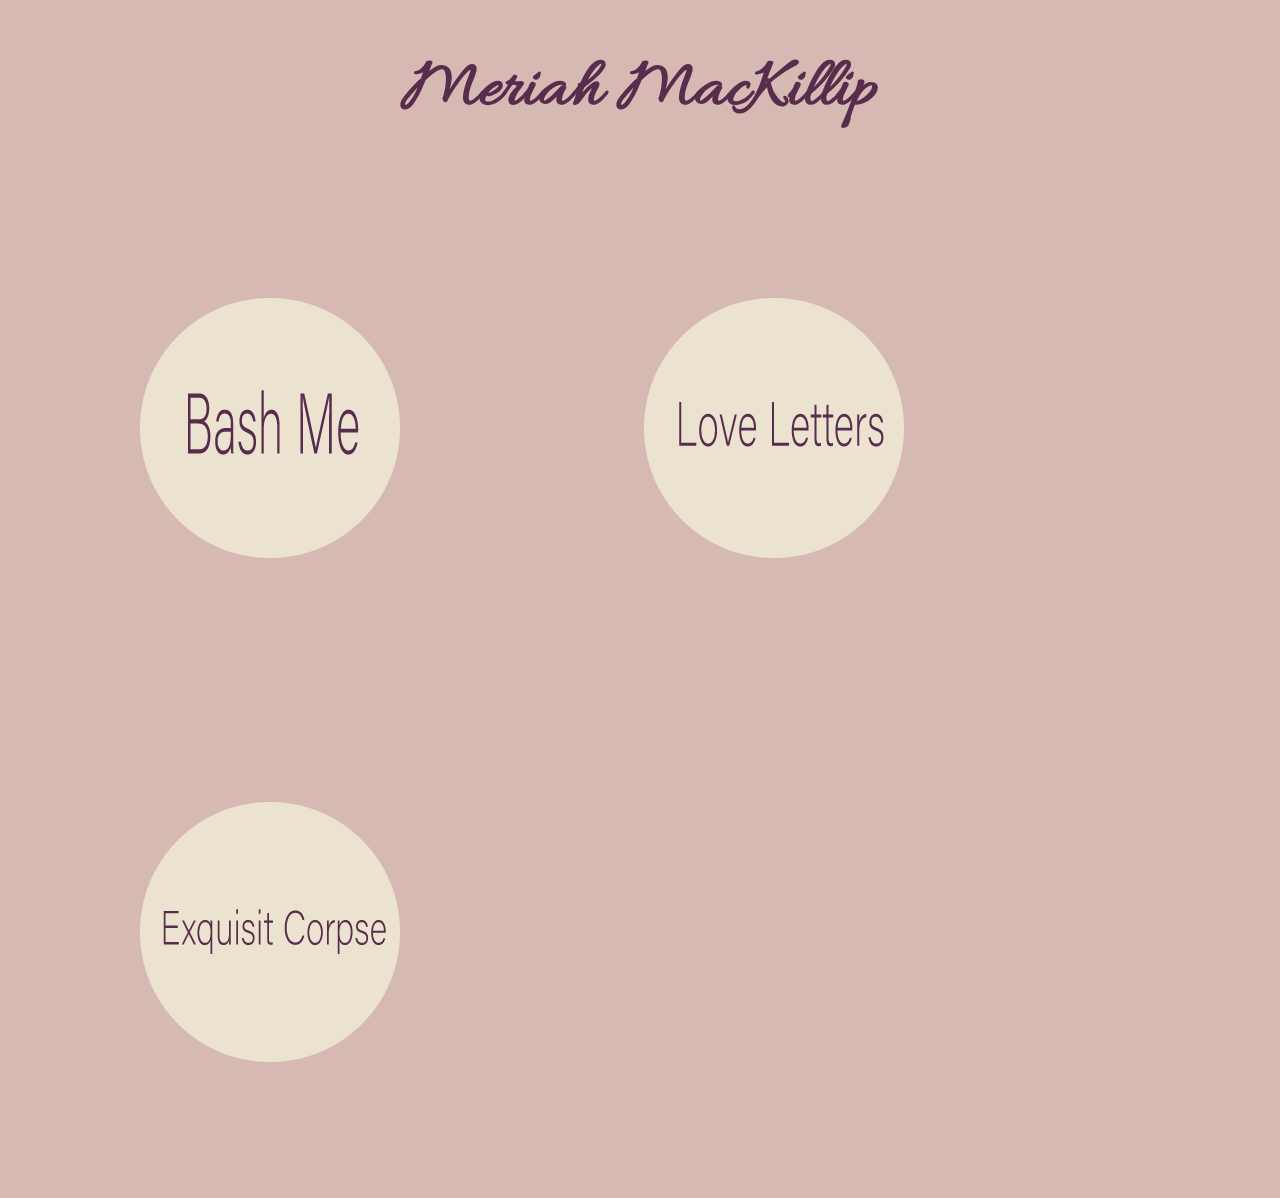
==== index.html @ 774ad02b "first commit" ====
<!DOCTYPE html>
<html lang="en">
<head>
	<meta charset="UTF-8">
	<title>Dev Portal</title>
	<link href="main.css" rel="stylesheet">
	<link href="https://fonts.googleapis.com/css?family=Allura" rel="stylesheet">
</head>
<body>
	<header>
		<h1 class="name">Meriah MacKillip</h1>
	</header>
<nav>
	<img class="bashMe" src="bashMe-icon.png" alt="Love Letters">
	<img class="loveLetters" src="loveLetters-icon.png" alt="Love Letters">
	<img class="corpse" src="corpse-icon.png" alt="Love Letters">
</nav>
</html>
---- main.css ----
.name{
	color: #582C4D;
	text-align: center;
	font-size: 70px;
	font-family: 'Allura', cursive;
}
body{
	background: #D5B9B2;
}
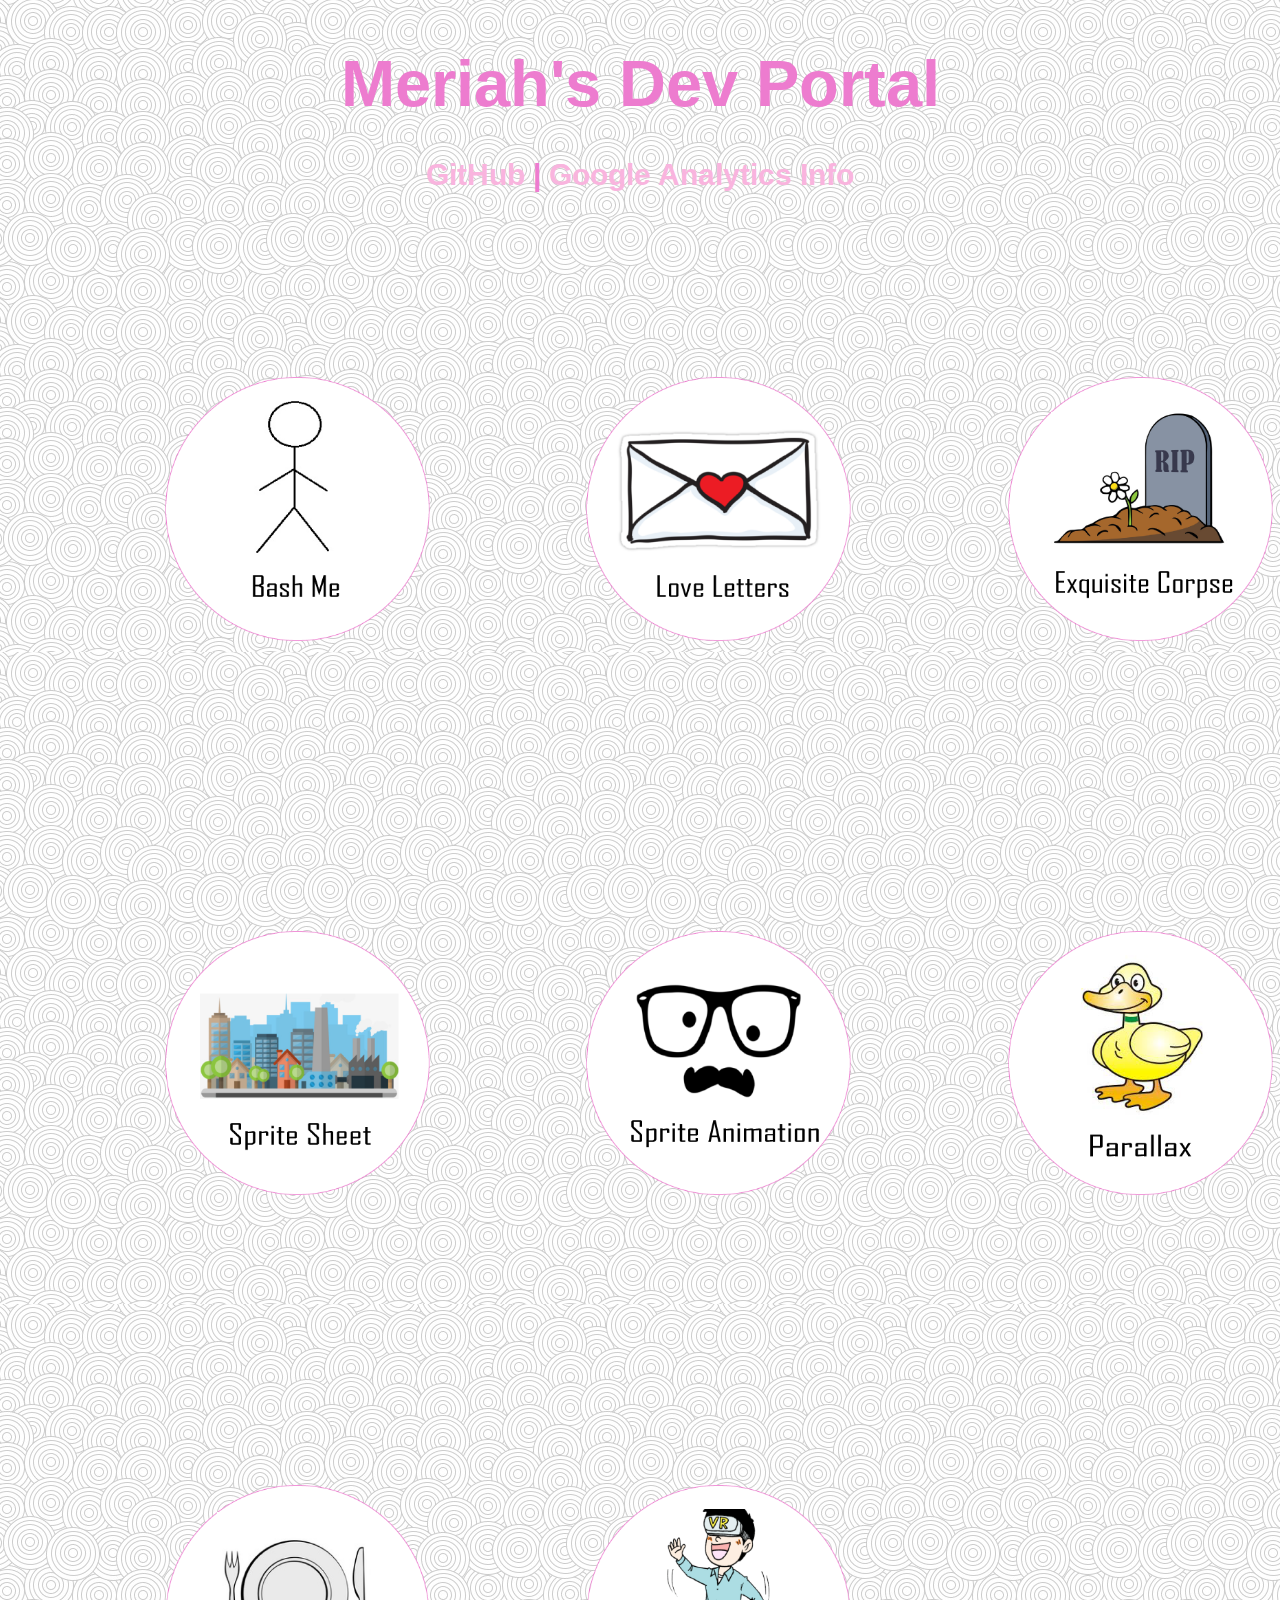
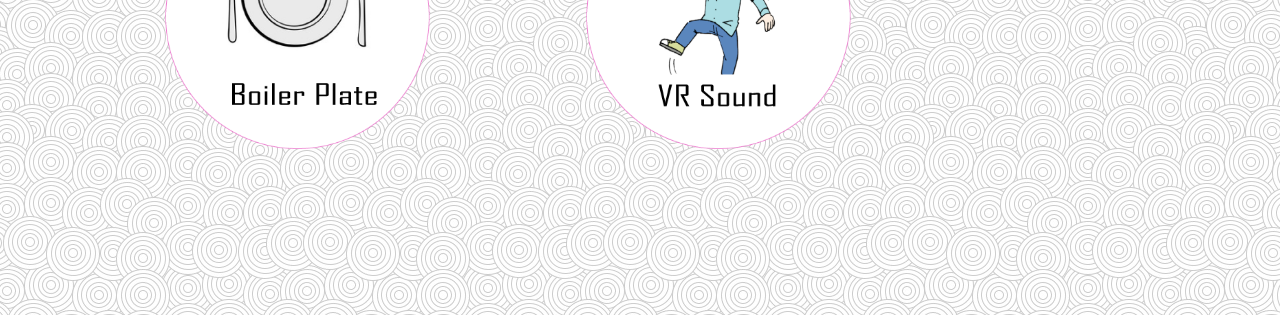
==== commit 4576c951: "rest of porta" ====
--- a/index.html
+++ b/index.html
@@ -1,18 +1,59 @@
-<!DOCTYPE html>
-<html lang="en">
-<head>
-	<meta charset="UTF-8">
-	<title>Dev Portal</title>
-	<link href="main.css" rel="stylesheet">
-	<link href="https://fonts.googleapis.com/css?family=Allura" rel="stylesheet">
-</head>
-<body>
-	<header>
-		<h1 class="name">Meriah MacKillip</h1>
-	</header>
-<nav>
-	<img class="bashMe" src="bashMe-icon.png" alt="Love Letters">
-	<img class="loveLetters" src="loveLetters-icon.png" alt="Love Letters">
-	<img class="corpse" src="corpse-icon.png" alt="Love Letters">
-</nav>
-</html>
+<!DOCTYPE html>
+<html lang="en">
+<head>
+	<meta charset="UTF-8">
+	<title>Dev Portal</title>
+	<link href="mainNew.css" rel="stylesheet">
+	<link href="https://fonts.googleapis.com/css?family=Arimo" rel="stylesheet">
+</head>
+<body>
+	<header>
+		<h1 class="name">Meriah's Dev Portal<br> <span><a href="https://github.com/meriah12?tab=repositories">GitHub</a> | <a href="GoogleAnalyticsInformation.pdf">Google Analytics Info</a></span></h1>
+	</header>
+<div class="row">
+	<div class="column">
+		<a href="bashMe/bash-me.html">
+			<img class="overlay" src="bashMe-icon.png" alt="bashMe" height="550" width="550">
+		</a>
+	</div>
+	<div class="column">
+		<a href="Love/Bash/index.html">
+			<img class="overlay" src="loveLetters-icon.png" alt="Love Letters"height="550" width="550">
+		</a>
+	</div>
+	<div class="column">
+		<a href="corpse/index.html">
+			<img class="overlay" src="corpse-icon.png" alt="exquisit corpse" height="550" width="550">
+		</a>
+	</div>
+</div>
+<div class="row">
+	<div class="column">
+		<a href="sprite/index.html">
+			<img class="overlay" src="sprit-icon.png" alt="sprite sheet" height="550" width="550">
+		</a>
+	</div>
+	<div class="column">
+		<a href="animation/index.html">
+			<img class="overlay" src="myAnimation-icon.png" alt="myAnimaion" height="550" width="550">
+		</a>
+	</div>
+	<div class="column">
+		<a href="parallax2/index.html">
+			<img class="overlay" src="parallax.png" alt="Parallax" height="550" width="550">
+		</a>
+	</div>
+</div>
+<div class="row">
+	<div class="column">
+		<a href="boilerPlate/index.html">
+			<img class="overlay" src="boiler-icon.png" alt="Boiler Plate" height="550" width="550">
+		</a>
+	</div>
+	<div class="column">
+		<a href="vrProject/vr-sound/index.html">
+			<img class="overlay" src="sound-icon.png" alt=" VR Sound" height="550" width="550"></a>
+		</div>
+</div>
+</body>
+</html>
--- a/mainNew.css
+++ b/mainNew.css
@@ -0,0 +1,67 @@
+.name{
+	/*color: #582C4D;*/
+	color: #ED7CCF;
+	text-align: center;
+	font-size: 65px;
+	font-family: 'Arimo', sans-serif;
+}
+
+span{
+	color: #ED7CCF;
+	text-align: center;
+	font-size: 30px;
+	font-family: 'Arimo', sans-serif;
+}
+
+header{
+	/*background: grey;*/
+	/*padding: 10px;*/
+	/*opacity: .7; */
+}
+
+body{
+	/*background: #D5B9B2;*/
+	/*background: url("background.jpg");*/
+	background: url(waves.jpg);
+/*	background-size: cover;*/
+}
+
+.column{
+	float: left;
+	width: 33.33%;
+}
+
+.row::after{
+	content:"";
+	clear: both;
+	display: table;
+}
+
+nav{
+	color: #ED7CCF; 
+}
+
+a:visited{
+	color: #F9B4DE;
+	text-decoration: none;
+}
+
+a:hover{
+	color: #ED7CCF;
+	text-decoration: none;
+}
+
+a:link{
+	color: #F9B4DE;
+	text-decoration: none;
+}
+
+.overlay{
+	opacity: 1;
+	transition: .3s ease;
+}
+
+.overlay:hover{
+	opacity: .5;
+	background: black;
+}
